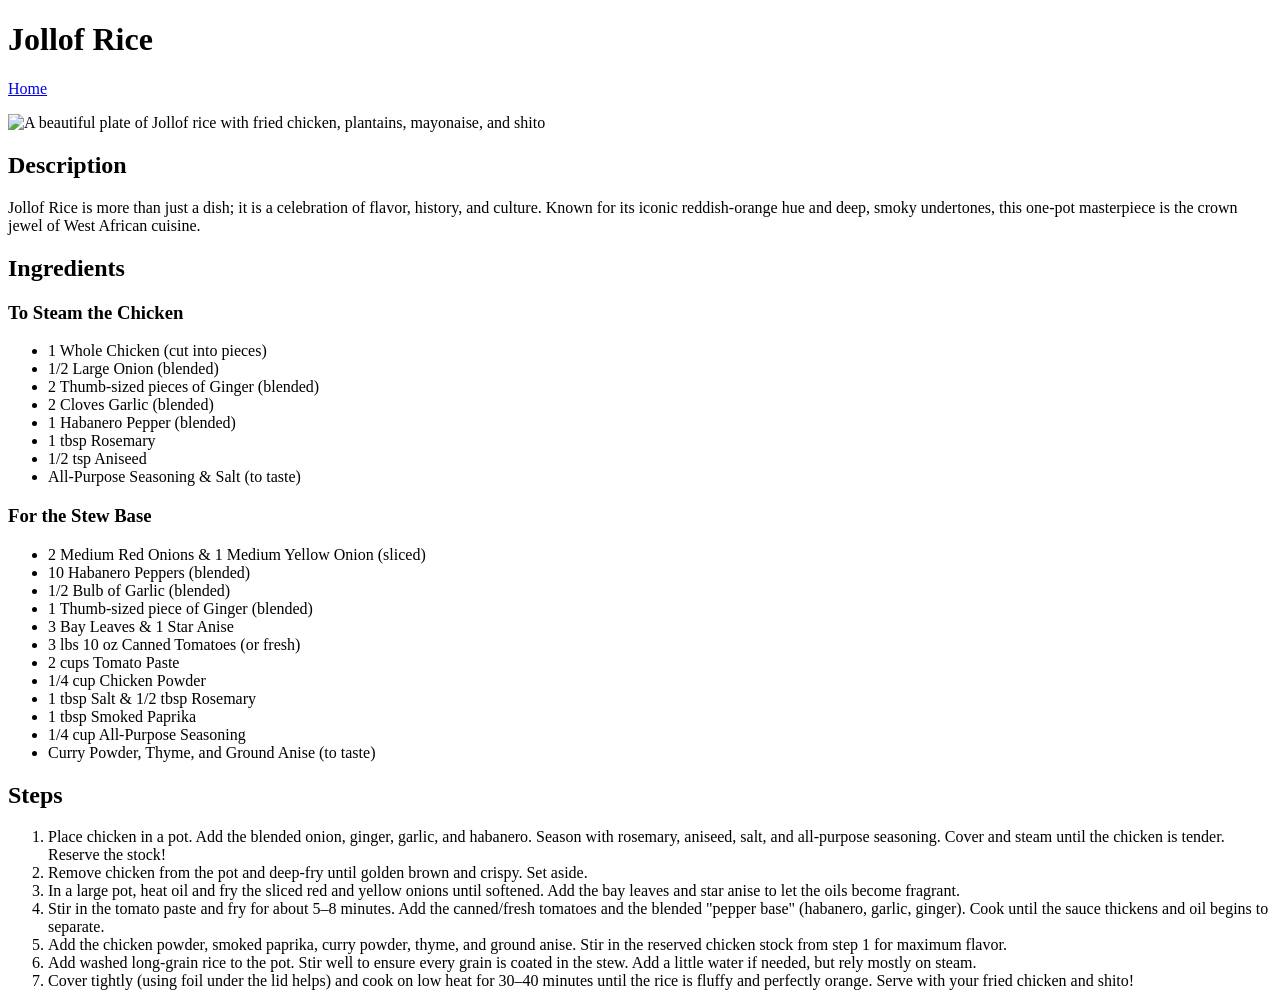
==== recipes/jollof-rice.html @ 30c0843a "Jollof Rice Recipe" ====
<!DOCTYPE html>
<html lang="en">
<head>
    <meta charset="UTF-8">
    <meta name="viewport" content="width=device-width, initial-scale=1.0">
    <title>Project:Recipes</title>
</head>
<body>
    <h1>Jollof Rice</h1>
    <p><a href="../index.html">Home</a></p>

    <img src="odin-recipes/imgs/jollof-rice.png" alt="A beautiful plate of Jollof rice with fried chicken, plantains, mayonaise, and shito" width="400">

    <h2>Description</h2>
    <p>
        Jollof Rice is more than just a dish; it is a celebration of flavor, history, and culture. Known for its iconic reddish-orange hue and deep, smoky undertones, this one-pot masterpiece is the crown jewel of West African cuisine. 
    </p>


    <h2>Ingredients</h2>

    <h3>To Steam the Chicken</h3>
    <ul>
        <li>1 Whole Chicken (cut into pieces)</li>
        <li>1/2 Large Onion (blended)</li>
        <li>2 Thumb-sized pieces of Ginger (blended)</li>
        <li>2 Cloves Garlic (blended)</li>
        <li>1 Habanero Pepper (blended)</li>
        <li>1 tbsp Rosemary</li>
        <li>1/2 tsp Aniseed</li>
        <li>All-Purpose Seasoning & Salt (to taste)</li>
    </ul>

    <h3>For the Stew Base</h3>
    <ul>
        <li>2 Medium Red Onions & 1 Medium Yellow Onion (sliced)</li>
        <li>10 Habanero Peppers (blended)</li>
        <li>1/2 Bulb of Garlic (blended)</li>
        <li>1 Thumb-sized piece of Ginger (blended)</li>
        <li>3 Bay Leaves & 1 Star Anise</li>
        <li>3 lbs 10 oz Canned Tomatoes (or fresh)</li>
        <li>2 cups Tomato Paste</li>
        <li>1/4 cup Chicken Powder</li>
        <li>1 tbsp Salt & 1/2 tbsp Rosemary</li>
        <li>1 tbsp Smoked Paprika</li>
        <li>1/4 cup All-Purpose Seasoning</li>
        <li>Curry Powder, Thyme, and Ground Anise (to taste)</li>
    </ul>

    <h2>Steps</h2>
    <ol>
        <li> Place chicken in a pot. Add the blended onion, ginger, garlic, and habanero. Season with rosemary, aniseed, salt, and all-purpose seasoning. Cover and steam until the chicken is tender. Reserve the stock!</li>
        <li> Remove chicken from the pot and deep-fry until golden brown and crispy. Set aside.</li>
        <li> In a large pot, heat oil and fry the sliced red and yellow onions until softened. Add the bay leaves and star anise to let the oils become fragrant.</li>
        <li> Stir in the tomato paste and fry for about 5–8 minutes. Add the canned/fresh tomatoes and the blended "pepper base" (habanero, garlic, ginger). Cook until the sauce thickens and oil begins to separate.</li>
        <li> Add the chicken powder, smoked paprika, curry powder, thyme, and ground anise. Stir in the reserved chicken stock from step 1 for maximum flavor.</li>
        <li> Add washed long-grain rice to the pot. Stir well to ensure every grain is coated in the stew. Add a little water if needed, but rely mostly on steam.</li>
        <li> Cover tightly (using foil under the lid helps) and cook on low heat for 30–40 minutes until the rice is fluffy and perfectly orange. Serve with your fried chicken and shito!</li>
    </ol>
</body>
</html>
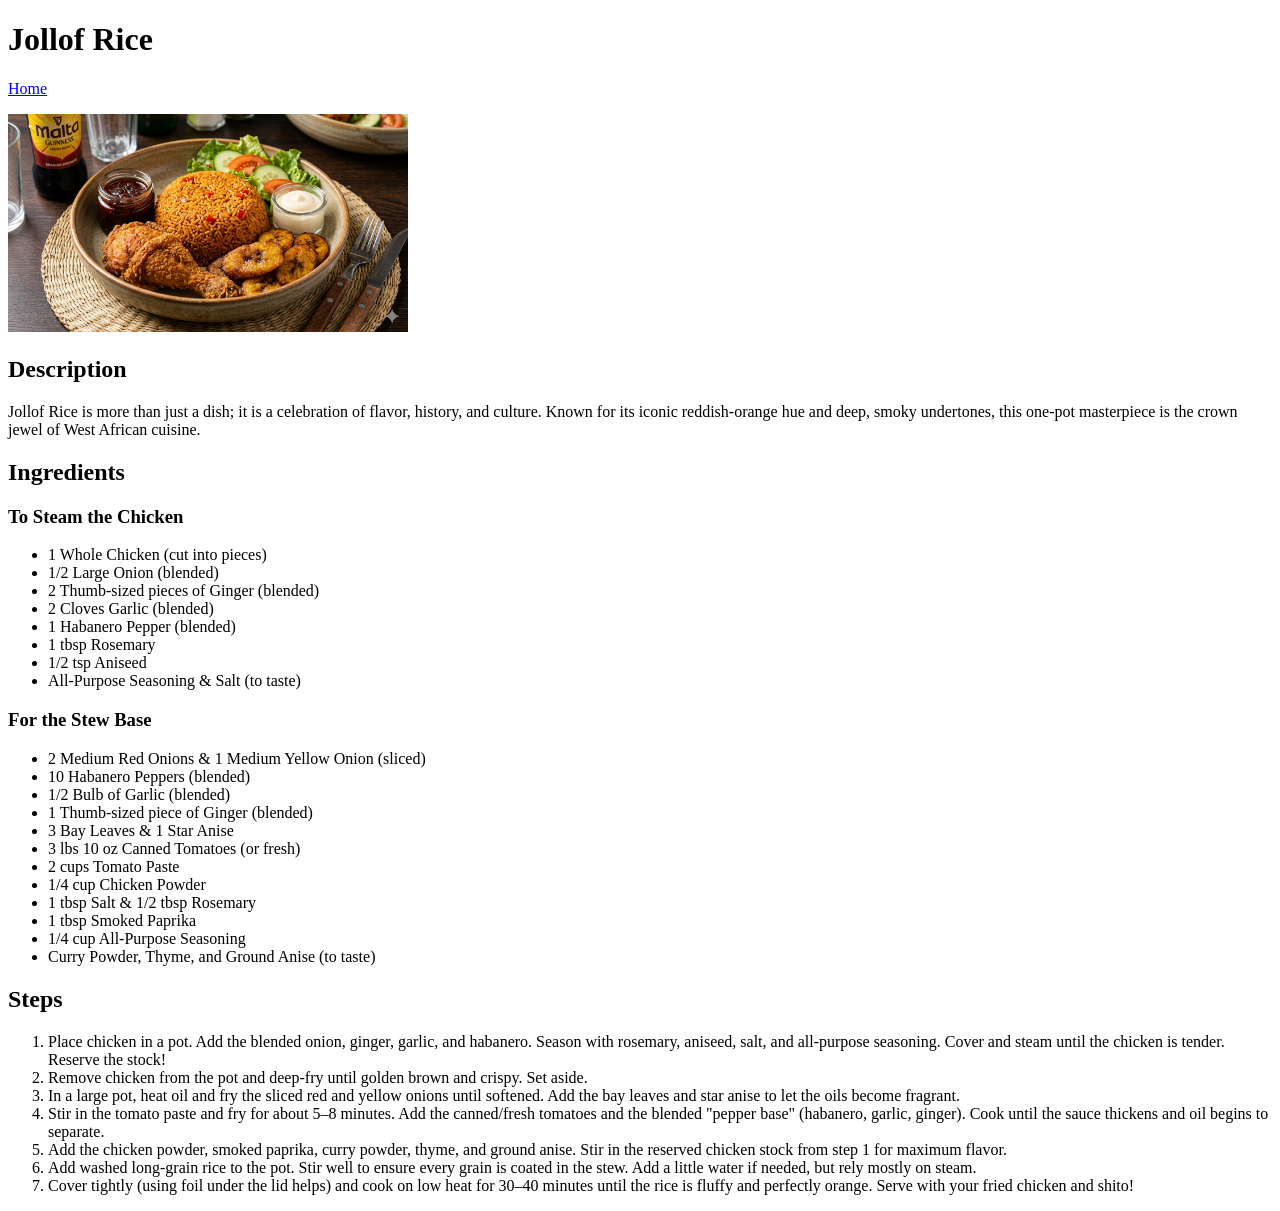
==== commit eaf068f9: "Update image path with root directory for all recipes" ====
--- a/recipes/jollof-rice.html
+++ b/recipes/jollof-rice.html
@@ -9,7 +9,7 @@
     <h1>Jollof Rice</h1>
     <p><a href="../index.html">Home</a></p>
 
-    <img src="odin-recipes/imgs/jollof-rice.png" alt="A beautiful plate of Jollof rice with fried chicken, plantains, mayonaise, and shito" width="400">
+    <img src="/imgs/jollof-rice.png" alt="A beautiful plate of Jollof rice with fried chicken, plantains, mayonaise, and shito" width="400">
 
     <h2>Description</h2>
     <p>
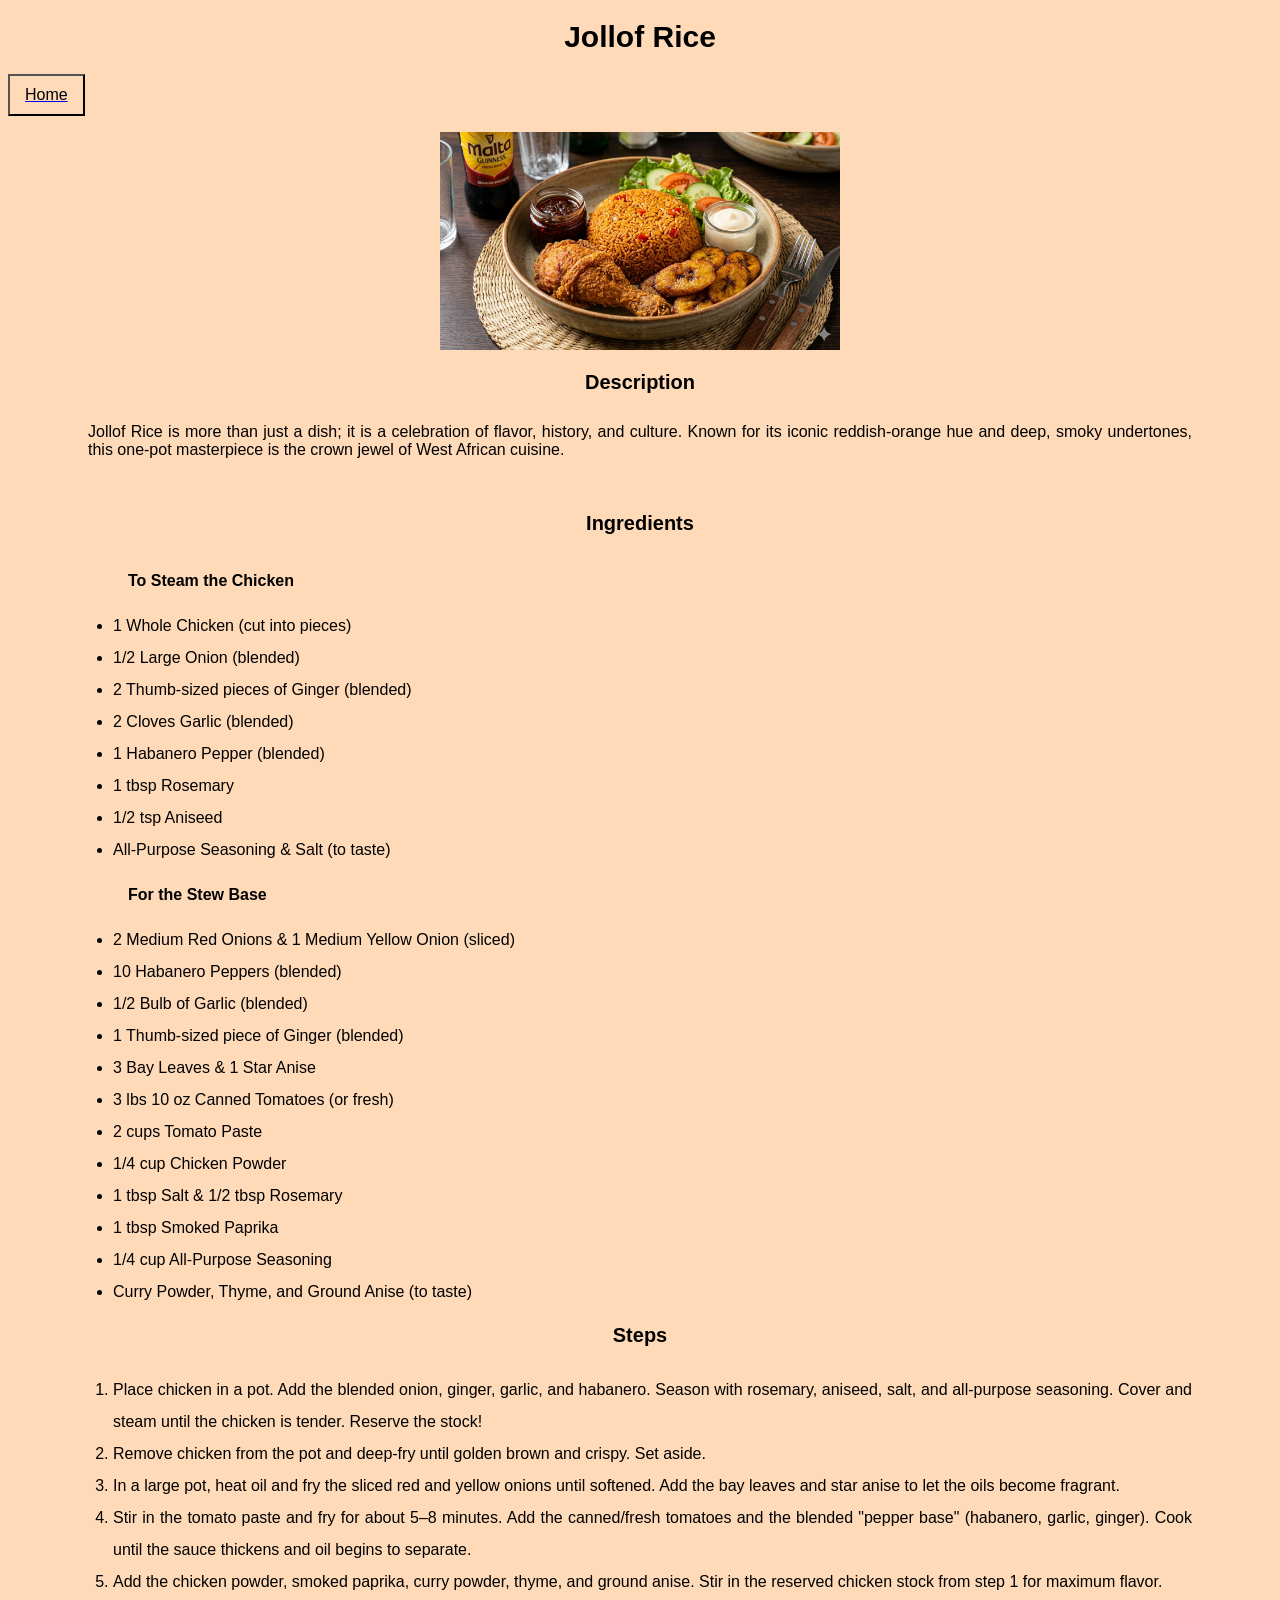
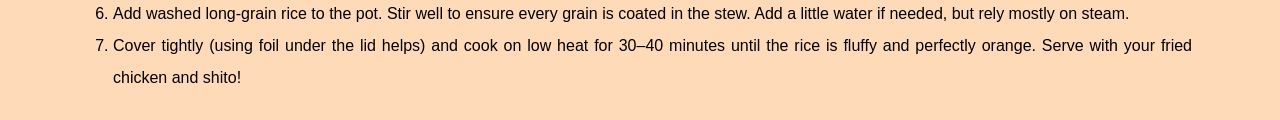
==== commit a99e9a77: "Add some element tags" ====
--- a/recipes/jollof-rice.html
+++ b/recipes/jollof-rice.html
@@ -4,22 +4,23 @@
     <meta charset="UTF-8">
     <meta name="viewport" content="width=device-width, initial-scale=1.0">
     <title>Project:Recipes</title>
+    <link rel="stylesheet" href="../css/style.css">
 </head>
 <body>
     <h1>Jollof Rice</h1>
-    <p><a href="../index.html">Home</a></p>
+    <p><a href="../index.html"><button>Home</button></a></p>
 
-    <img src="/imgs/jollof-rice.png" alt="A beautiful plate of Jollof rice with fried chicken, plantains, mayonaise, and shito" width="400">
+    <img src="../imgs/jollof-rice.png" alt="A beautiful plate of Jollof rice with fried chicken, plantains, mayonaise, and shito" width="400">
 
     <h2>Description</h2>
-    <p>
+    <p class="des">
         Jollof Rice is more than just a dish; it is a celebration of flavor, history, and culture. Known for its iconic reddish-orange hue and deep, smoky undertones, this one-pot masterpiece is the crown jewel of West African cuisine. 
     </p>
 
 
-    <h2>Ingredients</h2>
+   <div class=ingredients><h2>Ingredients</h2></div>
 
-    <h3>To Steam the Chicken</h3>
+   <h3>To Steam the Chicken</h3>
     <ul>
         <li>1 Whole Chicken (cut into pieces)</li>
         <li>1/2 Large Onion (blended)</li>
@@ -30,6 +31,7 @@
         <li>1/2 tsp Aniseed</li>
         <li>All-Purpose Seasoning & Salt (to taste)</li>
     </ul>
+   </div>
 
     <h3>For the Stew Base</h3>
     <ul>
--- a/css/style.css
+++ b/css/style.css
@@ -0,0 +1,52 @@
+*{
+    box-sizing: border-box;
+    font-size: medium;
+    font-family: 'Lucida Sans', 'Lucida Sans Regular', 'Lucida Grande', 'Lucida Sans Unicode', Geneva, Verdana, sans-serif;
+    background-color:peachpuff;
+    text-align: center;
+}
+
+h1{
+    font-size:30px;
+}
+
+h2{
+    text-align: center;
+    font-size: 20px;
+}
+
+button{
+    text-align: center;
+    display: block;
+    padding: 10px 15px;
+    margin: 0 1000px 0px 0px
+}
+.des{
+    display: inline-block;
+    text-align: justify;
+    padding: 10px 80px;
+    margin: 2px auto;
+}
+
+.ingredients{
+    padding: 25px;
+    margin-bottom: -25px;
+}
+
+h3{
+    text-align: left;
+    padding-left: 100px;
+    margin:20px
+}
+
+
+li{
+    text-align: justify;
+    margin-left: 65px;
+    line-height: 2rem; 
+}
+
+ol{
+    padding: 10px 80px;
+    padding-left: 40px;
+}
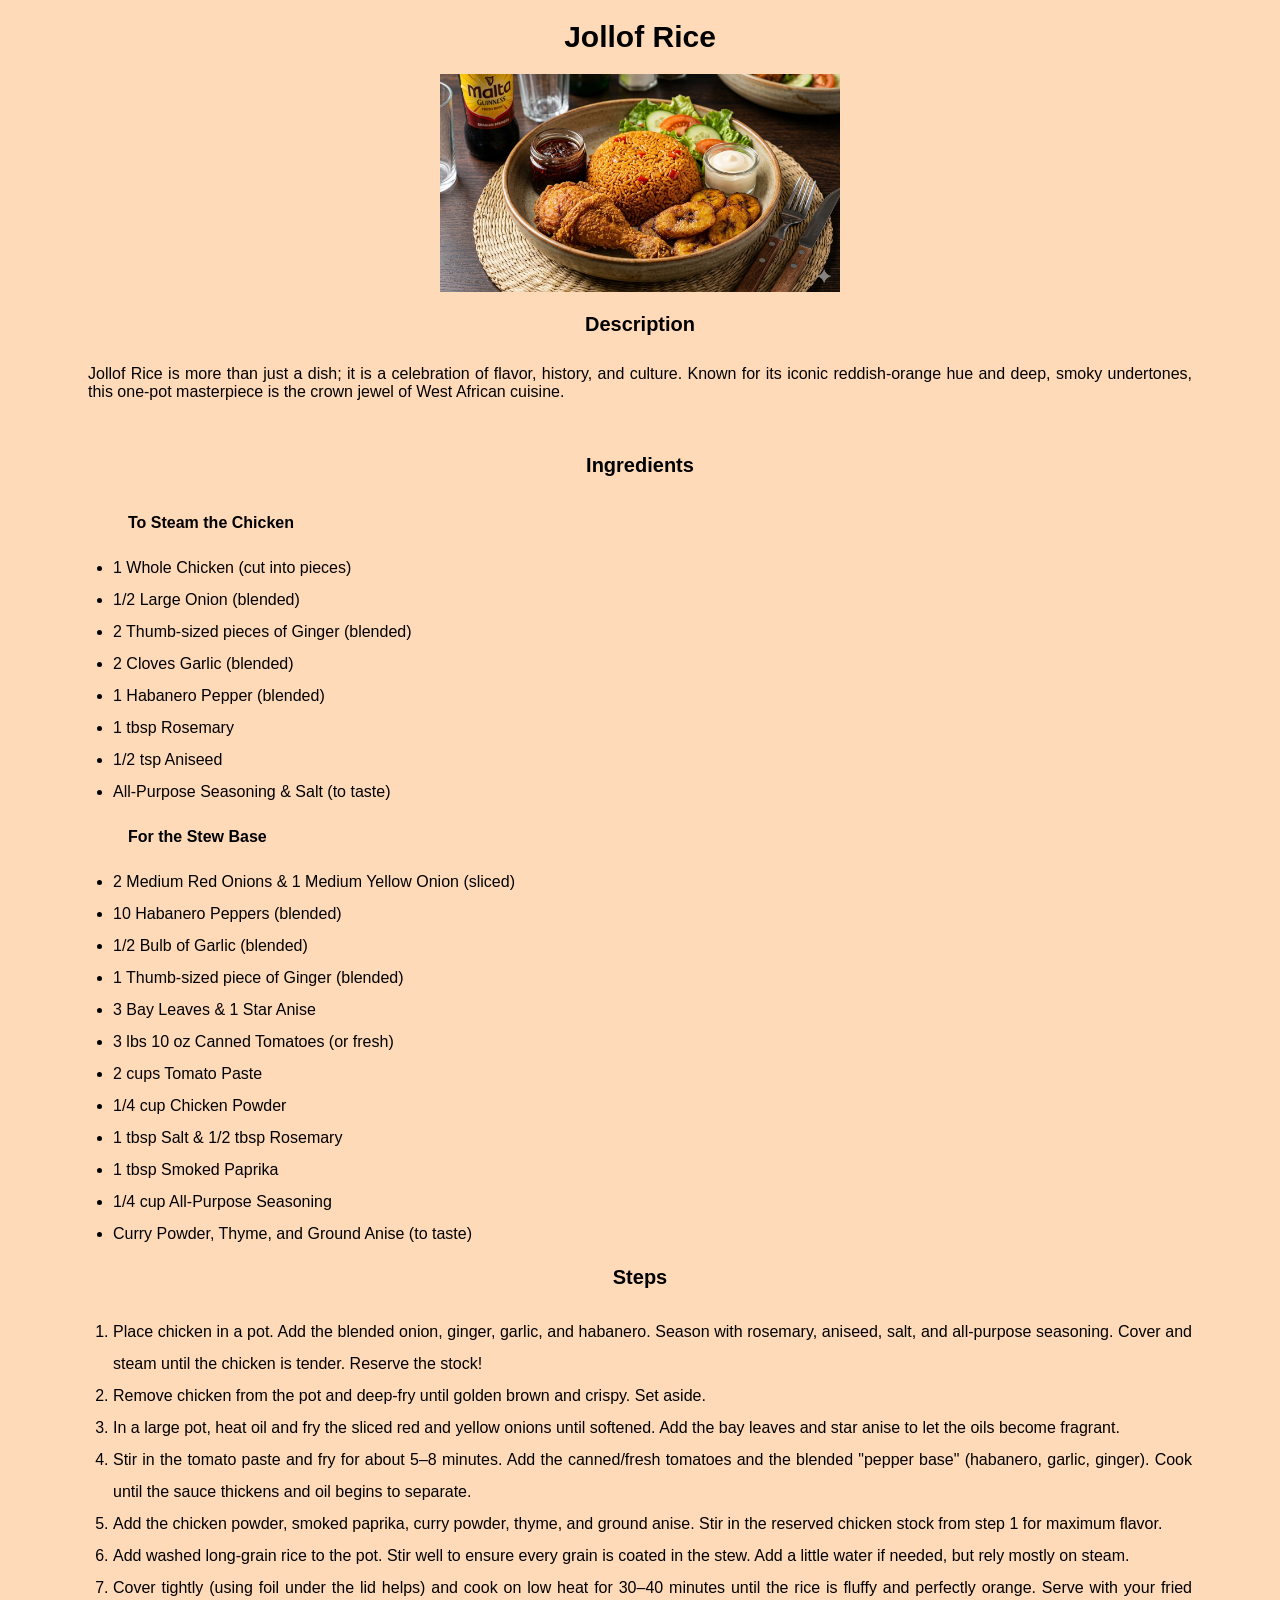
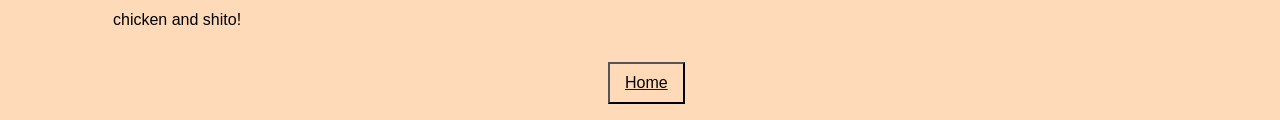
==== commit b695d96f: "Style all html files" ====
--- a/recipes/jollof-rice.html
+++ b/recipes/jollof-rice.html
@@ -8,7 +8,6 @@
 </head>
 <body>
     <h1>Jollof Rice</h1>
-    <p><a href="../index.html"><button>Home</button></a></p>
 
     <img src="../imgs/jollof-rice.png" alt="A beautiful plate of Jollof rice with fried chicken, plantains, mayonaise, and shito" width="400">
 
@@ -18,7 +17,7 @@
     </p>
 
 
-   <div class=ingredients><h2>Ingredients</h2></div>
+   <div class="ingredients"><h2>Ingredients</h2></div>
 
    <h3>To Steam the Chicken</h3>
     <ul>
@@ -59,5 +58,7 @@
         <li> Add washed long-grain rice to the pot. Stir well to ensure every grain is coated in the stew. Add a little water if needed, but rely mostly on steam.</li>
         <li> Cover tightly (using foil under the lid helps) and cook on low heat for 30–40 minutes until the rice is fluffy and perfectly orange. Serve with your fried chicken and shito!</li>
     </ol>
+
+    <p><a href="../index.html"><button>Home</button></a></p>
 </body>
 </html>
--- a/css/style.css
+++ b/css/style.css
@@ -19,7 +19,7 @@
     text-align: center;
     display: block;
     padding: 10px 15px;
-    margin: 0 1000px 0px 0px
+    margin: 0px 0px 0px 600px
 }
 .des{
     display: inline-block;
